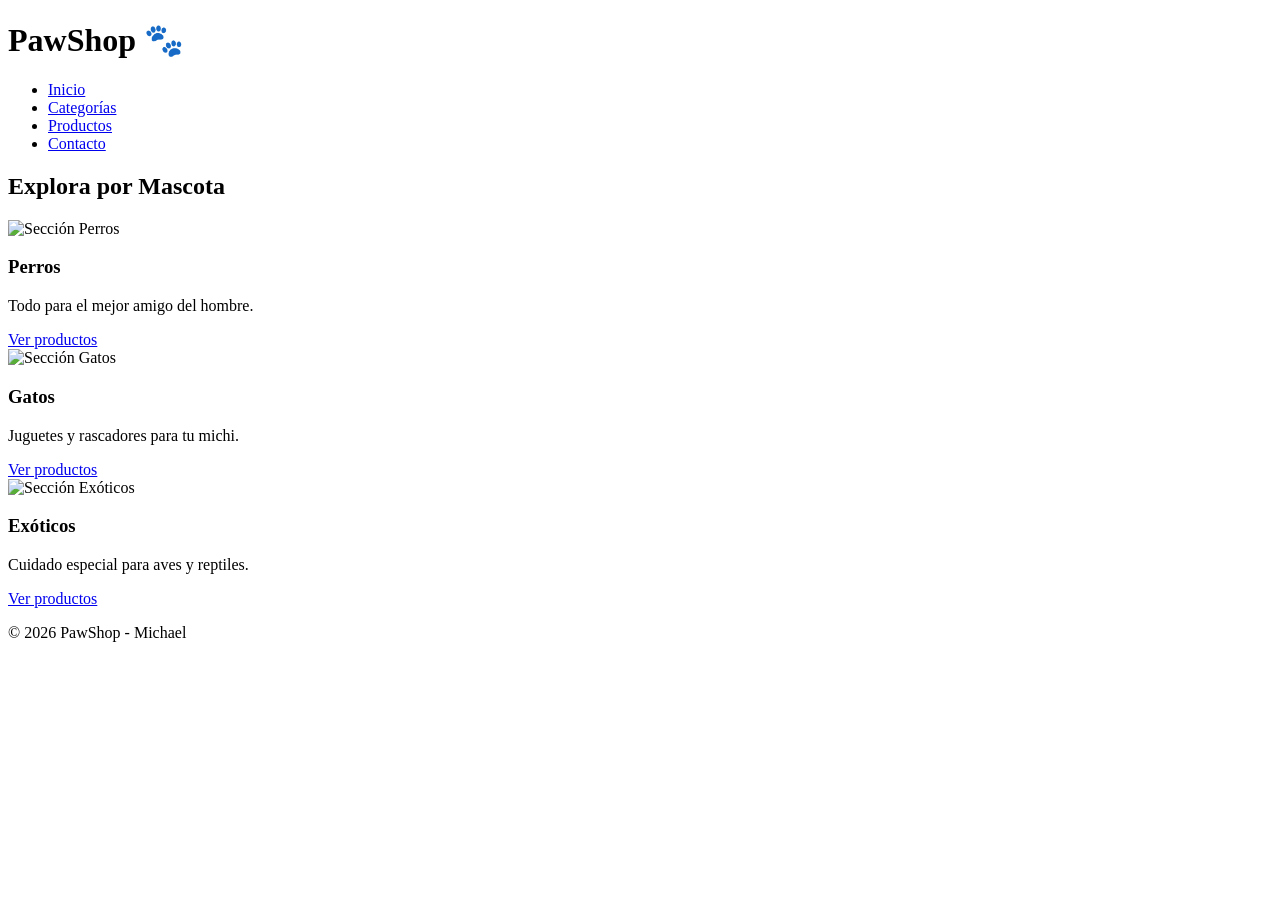
==== index.html @ 87989b0e "tarea final" ====
<!DOCTYPE html>
<html lang="es">
<head>
    <meta charset="UTF-8">
    <meta name="viewport" content="width=device-width, initial-scale=1.0">
    <title>PawShop | Categorías</title>
    <link rel="stylesheet" href="assets/css/styles.css">
</head>
<body>
    <header>
        <h1>PawShop 🐾</h1>
        <nav>
            <ul>
                <li><a href="index.html">Inicio</a></li>
                <li><a href="categorias.html">Categorías</a></li>
                <li><a href="productos.html">Productos</a></li>
                <li><a href="contacto.html">Contacto</a></li>
            </ul>
        </nav>
    </header>

    <main>
        <section>
            <h2>Explora por Mascota</h2>
            <div class="grid-categorias">
                <article class="card-categoria">
                    <img src="assets/img/categorias/perros.jpg" alt="Sección Perros">
                    <h3>Perros</h3>
                    <p>Todo para el mejor amigo del hombre.</p>
                    <a href="productos.html#perros" class="btn">Ver productos</a>
                </article>

                <article class="card-categoria">
                    <img src="assets/img/categorias/gatos.jpg" alt="Sección Gatos">
                    <h3>Gatos</h3>
                    <p>Juguetes y rascadores para tu michi.</p>
                    <a href="productos.html#gatos" class="btn">Ver productos</a>
                </article>

                <article class="card-categoria">
                    <img src="assets/img/categorias/exoticos.jpg" alt="Sección Exóticos">
                    <h3>Exóticos</h3>
                    <p>Cuidado especial para aves y reptiles.</p>
                    <a href="productos.html#exoticos" class="btn">Ver productos</a>
                </article>
            </div>
        </section>
    </main>

    <footer>
        <p>&copy; 2026 PawShop - Michael</p>
    </footer>
</body>
</html>
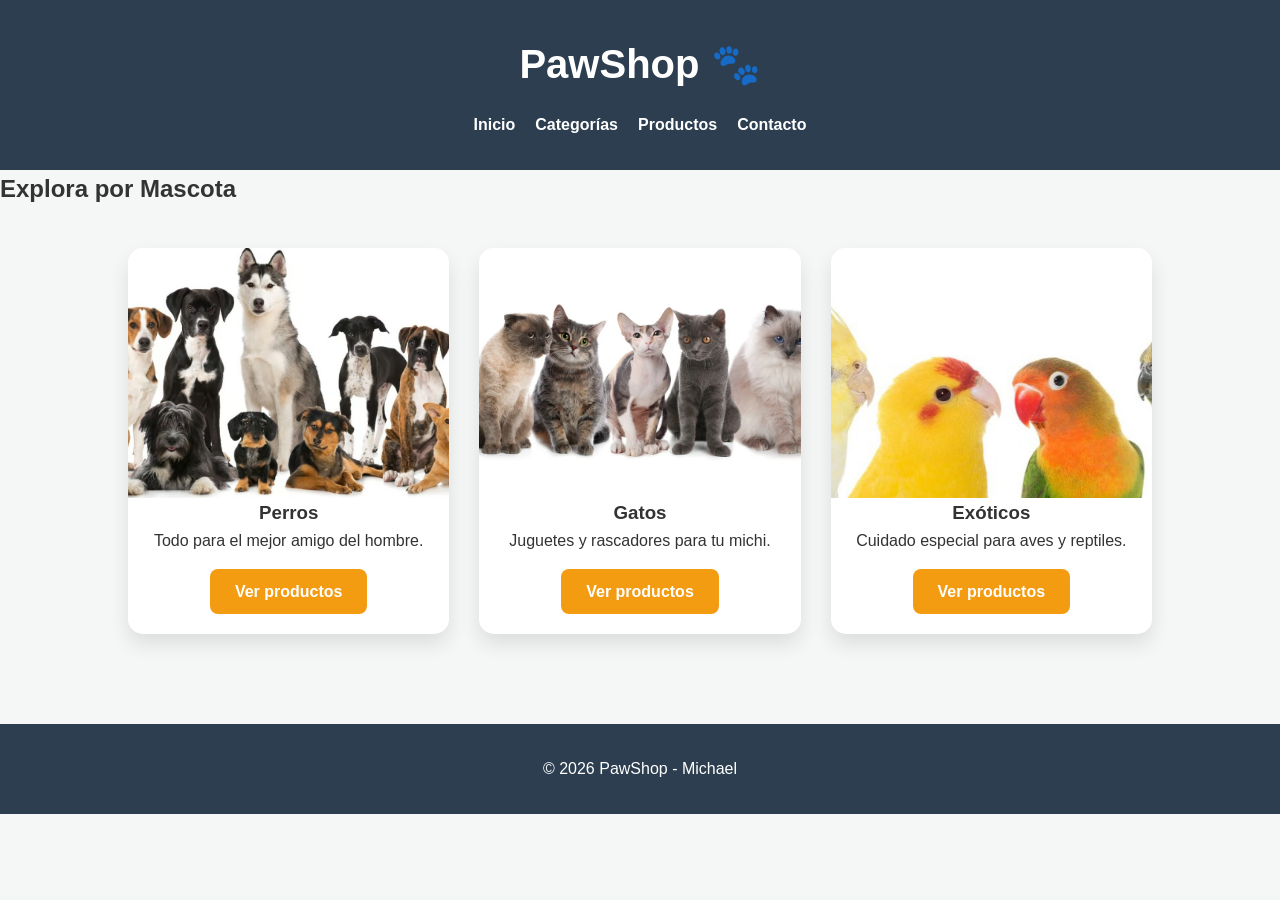
==== commit bfc08921: "tarea final" ====
--- a/index.html
+++ b/index.html
@@ -24,21 +24,21 @@
             <h2>Explora por Mascota</h2>
             <div class="grid-categorias">
                 <article class="card-categoria">
-                    <img src="assets/img/categorias/perros.jpg" alt="Sección Perros">
+                    <img src="assets/img/perros.jpg" alt="Sección Perros">
                     <h3>Perros</h3>
                     <p>Todo para el mejor amigo del hombre.</p>
                     <a href="productos.html#perros" class="btn">Ver productos</a>
                 </article>
 
                 <article class="card-categoria">
-                    <img src="assets/img/categorias/gatos.jpg" alt="Sección Gatos">
+                    <img src="assets/img/gatos.webp" alt="Sección Gatos">
                     <h3>Gatos</h3>
                     <p>Juguetes y rascadores para tu michi.</p>
                     <a href="productos.html#gatos" class="btn">Ver productos</a>
                 </article>
 
                 <article class="card-categoria">
-                    <img src="assets/img/categorias/exoticos.jpg" alt="Sección Exóticos">
+                    <img src="assets/img/R.jpeg" alt="Sección Exóticos">
                     <h3>Exóticos</h3>
                     <p>Cuidado especial para aves y reptiles.</p>
                     <a href="productos.html#exoticos" class="btn">Ver productos</a>
--- a/assets/css/styles.css
+++ b/assets/css/styles.css
@@ -0,0 +1,157 @@
+/* --- 1. Variables y Reset --- */
+:root {
+    --primario: #f39c12;
+    --secundario: #2c3e50;
+    --acento: #27ae60;
+    --fondo: #f4f7f6;
+    --blanco: #ffffff;
+}
+
+* {
+    margin: 0;
+    padding: 0;
+    box-sizing: border-box;
+    font-family: 'Segoe UI', Tahoma, Geneva, Verdana, sans-serif;
+}
+
+body {
+    background-color: var(--fondo);
+    color: #333;
+    line-height: 1.6;
+}
+
+/* --- 2. Header y Navegación --- */
+header {
+    background-color: var(--secundario);
+    color: var(--blanco);
+    padding: 2rem 1rem;
+    text-align: center;
+}
+
+header h1 {
+    margin-bottom: 1rem;
+    font-size: 2.5rem;
+}
+
+nav ul {
+    display: flex;
+    justify-content: center;
+    list-style: none;
+    gap: 20px;
+    flex-wrap: wrap;
+}
+
+nav a {
+    color: var(--blanco);
+    text-decoration: none;
+    font-weight: bold;
+    transition: color 0.3s ease;
+}
+
+nav a:hover {
+    color: var(--primario);
+}
+
+/* --- 3. Grids (Categorías y Productos) --- */
+.grid-contenedor, .grid-productos, .grid-categorias {
+    display: grid;
+    grid-template-columns: repeat(auto-fit, minmax(280px, 1fr));
+    gap: 30px;
+    padding: 40px 10%;
+}
+
+/* --- 4. Tarjetas (Cards) --- */
+.card, .producto, .card-categoria {
+    background: var(--blanco);
+    border-radius: 15px;
+    text-align: center;
+    box-shadow: 0 10px 20px rgba(0,0,0,0.1);
+    transition: transform 0.3s ease, box-shadow 0.3s ease;
+    overflow: hidden;
+    max-width: 400px;
+    margin: 0 auto;
+    padding-bottom: 20px;
+}
+
+.card:hover, .producto:hover, .card-categoria:hover {
+    transform: translateY(-10px);
+    box-shadow: 0 15px 30px rgba(0,0,0,0.2);
+}
+
+.card img, .producto img, .card-categoria img {
+    width: 100%;
+    height: 250px;
+    object-fit: cover;
+    display: block;
+}
+
+/* --- 5. Botones --- */
+.btn {
+    display: inline-block;
+    background-color: var(--primario);
+    color: var(--blanco);
+    padding: 10px 25px;
+    border-radius: 8px;
+    text-decoration: none;
+    margin-top: 15px;
+    font-weight: bold;
+    transition: background 0.3s ease;
+}
+
+.btn:hover {
+    background-color: #e67e22;
+}
+
+/* --- 6. Formulario de Contacto (Vertical y Centrado) --- */
+form {
+    max-width: 500px;
+    margin: 40px auto;
+    background: var(--blanco);
+    padding: 30px;
+    border-radius: 12px;
+    box-shadow: 0 8px 20px rgba(0,0,0,0.1);
+    display: flex;
+    flex-direction: column;
+}
+
+form label {
+    display: block;
+    margin-bottom: 8px;
+    font-weight: bold;
+    text-align: left;
+}
+
+form input, form textarea {
+    width: 100%;
+    padding: 12px;
+    margin-bottom: 20px;
+    border: 1px solid #ccc;
+    border-radius: 8px;
+    font-size: 1rem;
+}
+
+#mensajes-error {
+    background: #f8d7da;
+    color: #721c24;
+    padding: 10px;
+    border-radius: 5px;
+    margin-bottom: 15px;
+    display: none;
+}
+
+/* --- 7. Footer --- */
+footer {
+    background-color: var(--secundario);
+    color: var(--blanco);
+    text-align: center;
+    padding: 2rem;
+    margin-top: 50px;
+}
+
+/* --- 8. Responsive Design --- */
+@media (max-width: 768px) {
+    header h1 { font-size: 1.8rem; }
+    .grid-contenedor, .grid-categorias {
+        padding: 20px 5%;
+    }
+}
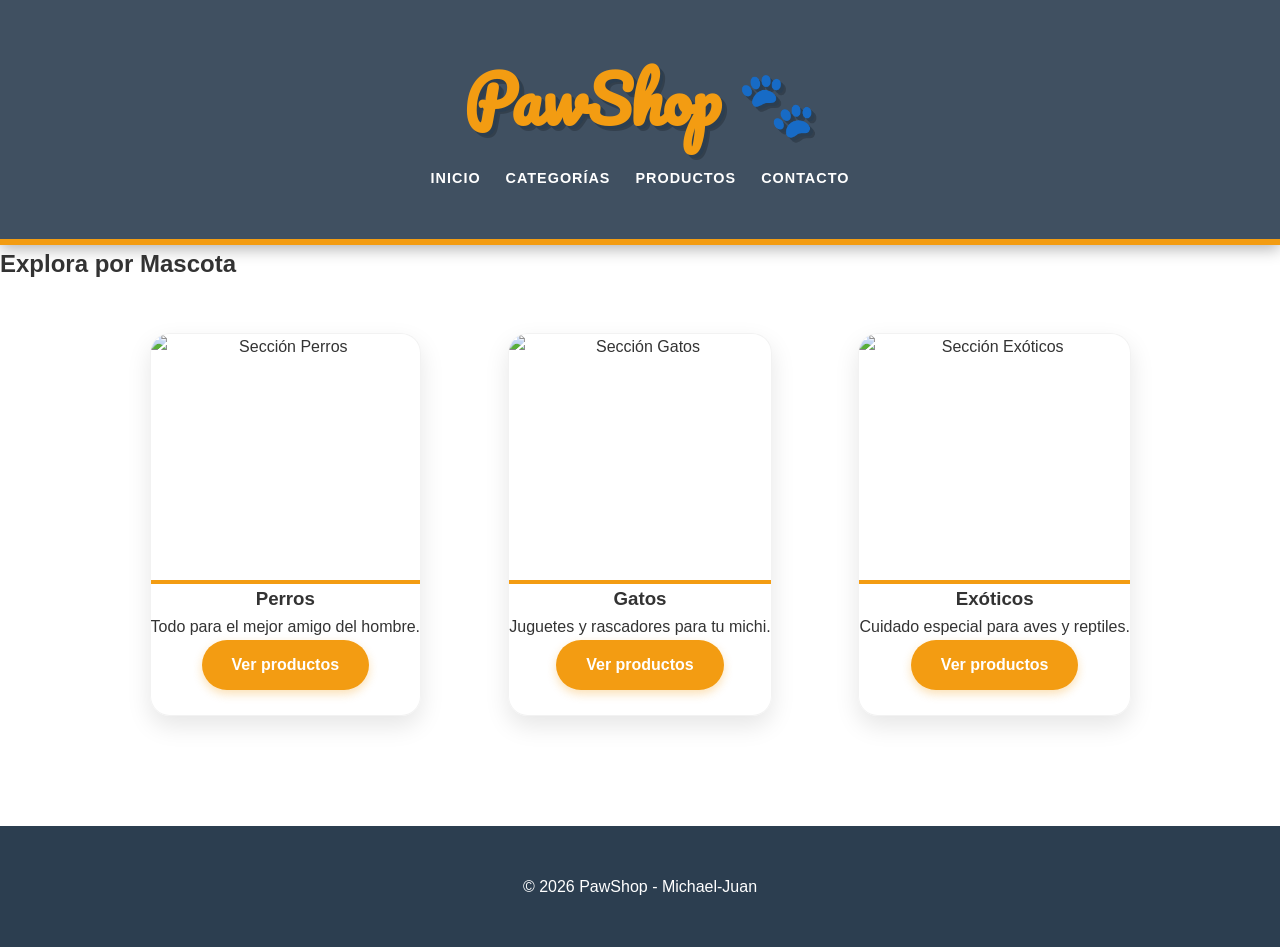
==== commit 566605e3: "Avance" ====
--- a/index.html
+++ b/index.html
@@ -3,7 +3,7 @@
 <head>
     <meta charset="UTF-8">
     <meta name="viewport" content="width=device-width, initial-scale=1.0">
-    <title>PawShop | Categorías</title>
+    <title>PawShop</title>
     <link rel="stylesheet" href="assets/css/styles.css">
 </head>
 <body>
@@ -24,21 +24,21 @@
             <h2>Explora por Mascota</h2>
             <div class="grid-categorias">
                 <article class="card-categoria">
-                    <img src="assets/img/perros.jpg" alt="Sección Perros">
+                    <img src="assets/img/banners/perros.jpg" alt="Sección Perros">
                     <h3>Perros</h3>
                     <p>Todo para el mejor amigo del hombre.</p>
                     <a href="productos.html#perros" class="btn">Ver productos</a>
                 </article>
 
                 <article class="card-categoria">
-                    <img src="assets/img/gatos.webp" alt="Sección Gatos">
+                    <img src="assets/img/banners/gatos.webp" alt="Sección Gatos">
                     <h3>Gatos</h3>
                     <p>Juguetes y rascadores para tu michi.</p>
                     <a href="productos.html#gatos" class="btn">Ver productos</a>
                 </article>
 
                 <article class="card-categoria">
-                    <img src="assets/img/R.jpeg" alt="Sección Exóticos">
+                    <img src="assets/img/banners/R.jpeg" alt="Sección Exóticos">
                     <h3>Exóticos</h3>
                     <p>Cuidado especial para aves y reptiles.</p>
                     <a href="productos.html#exoticos" class="btn">Ver productos</a>
@@ -48,7 +48,7 @@
     </main>
 
     <footer>
-        <p>&copy; 2026 PawShop - Michael</p>
+        <p>&copy; 2026 PawShop - Michael-Juan</p>
     </footer>
 </body>
 </html>
--- a/assets/css/styles.css
+++ b/assets/css/styles.css
@@ -1,4 +1,5 @@
-/* --- 1. Variables y Reset --- */
+@import url('https://fonts.googleapis.com/css2?family=Pacifico&family=Segoe+UI:wght@400;700&display=swap');
+
 :root {
     --primario: #f39c12;
     --secundario: #2c3e50;
@@ -15,67 +16,85 @@
 }
 
 body {
-    background-color: var(--fondo);
+    background-image: 
+        linear-gradient(rgba(255, 255, 255, 0.3), rgba(255, 255, 255, 0.3)), 
+        url('../img/fondito.png');
+    background-size: cover;
+    background-position: center;
+    background-attachment: fixed;
+    background-repeat: no-repeat;
     color: #333;
     line-height: 1.6;
 }
 
-/* --- 2. Header y Navegación --- */
 header {
-    background-color: var(--secundario);
+    background-color: rgba(44, 62, 80, 0.9);
     color: var(--blanco);
-    padding: 2rem 1rem;
+    padding: 3rem 1rem;
     text-align: center;
+    border-bottom: 6px solid var(--primario);
+    box-shadow: 0 4px 15px rgba(0,0,0,0.3);
 }
 
 header h1 {
-    margin-bottom: 1rem;
-    font-size: 2.5rem;
+    font-family: 'Pacifico', cursive;
+    font-size: 4rem;
+    color: var(--primario);
+    text-shadow: 3px 3px 0px #2c3e50, 5px 5px 0px rgba(0,0,0,0.2);
+    margin-bottom: 10px;
+    transition: transform 0.3s ease;
+}
+
+header h1:hover {
+    transform: scale(1.05) rotate(-2deg);
 }
 
 nav ul {
     display: flex;
     justify-content: center;
     list-style: none;
-    gap: 20px;
+    gap: 25px;
     flex-wrap: wrap;
+    margin-top: 15px;
 }
 
 nav a {
     color: var(--blanco);
     text-decoration: none;
     font-weight: bold;
-    transition: color 0.3s ease;
+    text-transform: uppercase;
+    font-size: 0.9rem;
+    letter-spacing: 1px;
+    transition: color 0.3s;
 }
 
 nav a:hover {
     color: var(--primario);
 }
 
-/* --- 3. Grids (Categorías y Productos) --- */
 .grid-contenedor, .grid-productos, .grid-categorias {
     display: grid;
-    grid-template-columns: repeat(auto-fit, minmax(280px, 1fr));
-    gap: 30px;
-    padding: 40px 10%;
+    grid-template-columns: repeat(auto-fit, minmax(300px, 1fr));
+    gap: 40px;
+    padding: 50px 10%;
 }
 
-/* --- 4. Tarjetas (Cards) --- */
 .card, .producto, .card-categoria {
-    background: var(--blanco);
-    border-radius: 15px;
+    background: rgba(255, 255, 255, 0.95);
+    border-radius: 20px;
     text-align: center;
-    box-shadow: 0 10px 20px rgba(0,0,0,0.1);
+    box-shadow: 0 10px 25px rgba(0,0,0,0.1);
     transition: transform 0.3s ease, box-shadow 0.3s ease;
     overflow: hidden;
     max-width: 400px;
     margin: 0 auto;
-    padding-bottom: 20px;
+    padding-bottom: 25px;
+    border: 1px solid rgba(0,0,0,0.05);
 }
 
 .card:hover, .producto:hover, .card-categoria:hover {
-    transform: translateY(-10px);
-    box-shadow: 0 15px 30px rgba(0,0,0,0.2);
+    transform: translateY(-12px);
+    box-shadow: 0 15px 35px rgba(0,0,0,0.2);
 }
 
 .card img, .producto img, .card-categoria img {
@@ -83,51 +102,45 @@
     height: 250px;
     object-fit: cover;
     display: block;
+    border-bottom: 4px solid var(--primario);
 }
 
-/* --- 5. Botones --- */
-.btn {
-    display: inline-block;
-    background-color: var(--primario);
-    color: var(--blanco);
-    padding: 10px 25px;
-    border-radius: 8px;
-    text-decoration: none;
-    margin-top: 15px;
-    font-weight: bold;
-    transition: background 0.3s ease;
-}
-
-.btn:hover {
-    background-color: #e67e22;
-}
-
-/* --- 6. Formulario de Contacto (Vertical y Centrado) --- */
 form {
-    max-width: 500px;
-    margin: 40px auto;
-    background: var(--blanco);
-    padding: 30px;
-    border-radius: 12px;
-    box-shadow: 0 8px 20px rgba(0,0,0,0.1);
+    max-width: 550px;
+    margin: 50px auto;
+    background: rgba(255, 255, 255, 0.95);
+    padding: 40px;
+    border-radius: 20px;
+    box-shadow: 0 15px 40px rgba(0,0,0,0.1);
     display: flex;
     flex-direction: column;
 }
 
 form label {
-    display: block;
+    font-weight: bold;
     margin-bottom: 8px;
-    font-weight: bold;
     text-align: left;
+    color: var(--secundario);
 }
 
 form input, form textarea {
     width: 100%;
-    padding: 12px;
-    margin-bottom: 20px;
-    border: 1px solid #ccc;
-    border-radius: 8px;
+    padding: 14px;
+    margin-bottom: 25px;
+    border: 2px solid #eee;
+    border-radius: 10px;
     font-size: 1rem;
+    transition: border-color 0.3s;
+}
+
+form input:focus {
+    border-color: var(--primario);
+    outline: none;
+}
+
+.no-valid {
+    border-color: #ff6b6b !important;
+    background-color: #ffe0e0 !important;
 }
 
 #mensajes-error {
@@ -139,18 +152,35 @@
     display: none;
 }
 
-/* --- 7. Footer --- */
+.btn {
+    display: inline-block;
+    background-color: var(--primario);
+    color: var(--blanco);
+    padding: 12px 30px;
+    border-radius: 50px;
+    text-decoration: none;
+    font-weight: bold;
+    border: none;
+    cursor: pointer;
+    box-shadow: 0 4px 10px rgba(243, 156, 18, 0.3);
+    transition: all 0.3s ease;
+}
+
+.btn:hover {
+    background-color: #e67e22;
+    transform: scale(1.05);
+}
+
 footer {
     background-color: var(--secundario);
     color: var(--blanco);
     text-align: center;
-    padding: 2rem;
-    margin-top: 50px;
+    padding: 3rem;
+    margin-top: 60px;
 }
 
-/* --- 8. Responsive Design --- */
 @media (max-width: 768px) {
-    header h1 { font-size: 1.8rem; }
+    header h1 { font-size: 2.8rem; }
     .grid-contenedor, .grid-categorias {
         padding: 20px 5%;
     }
